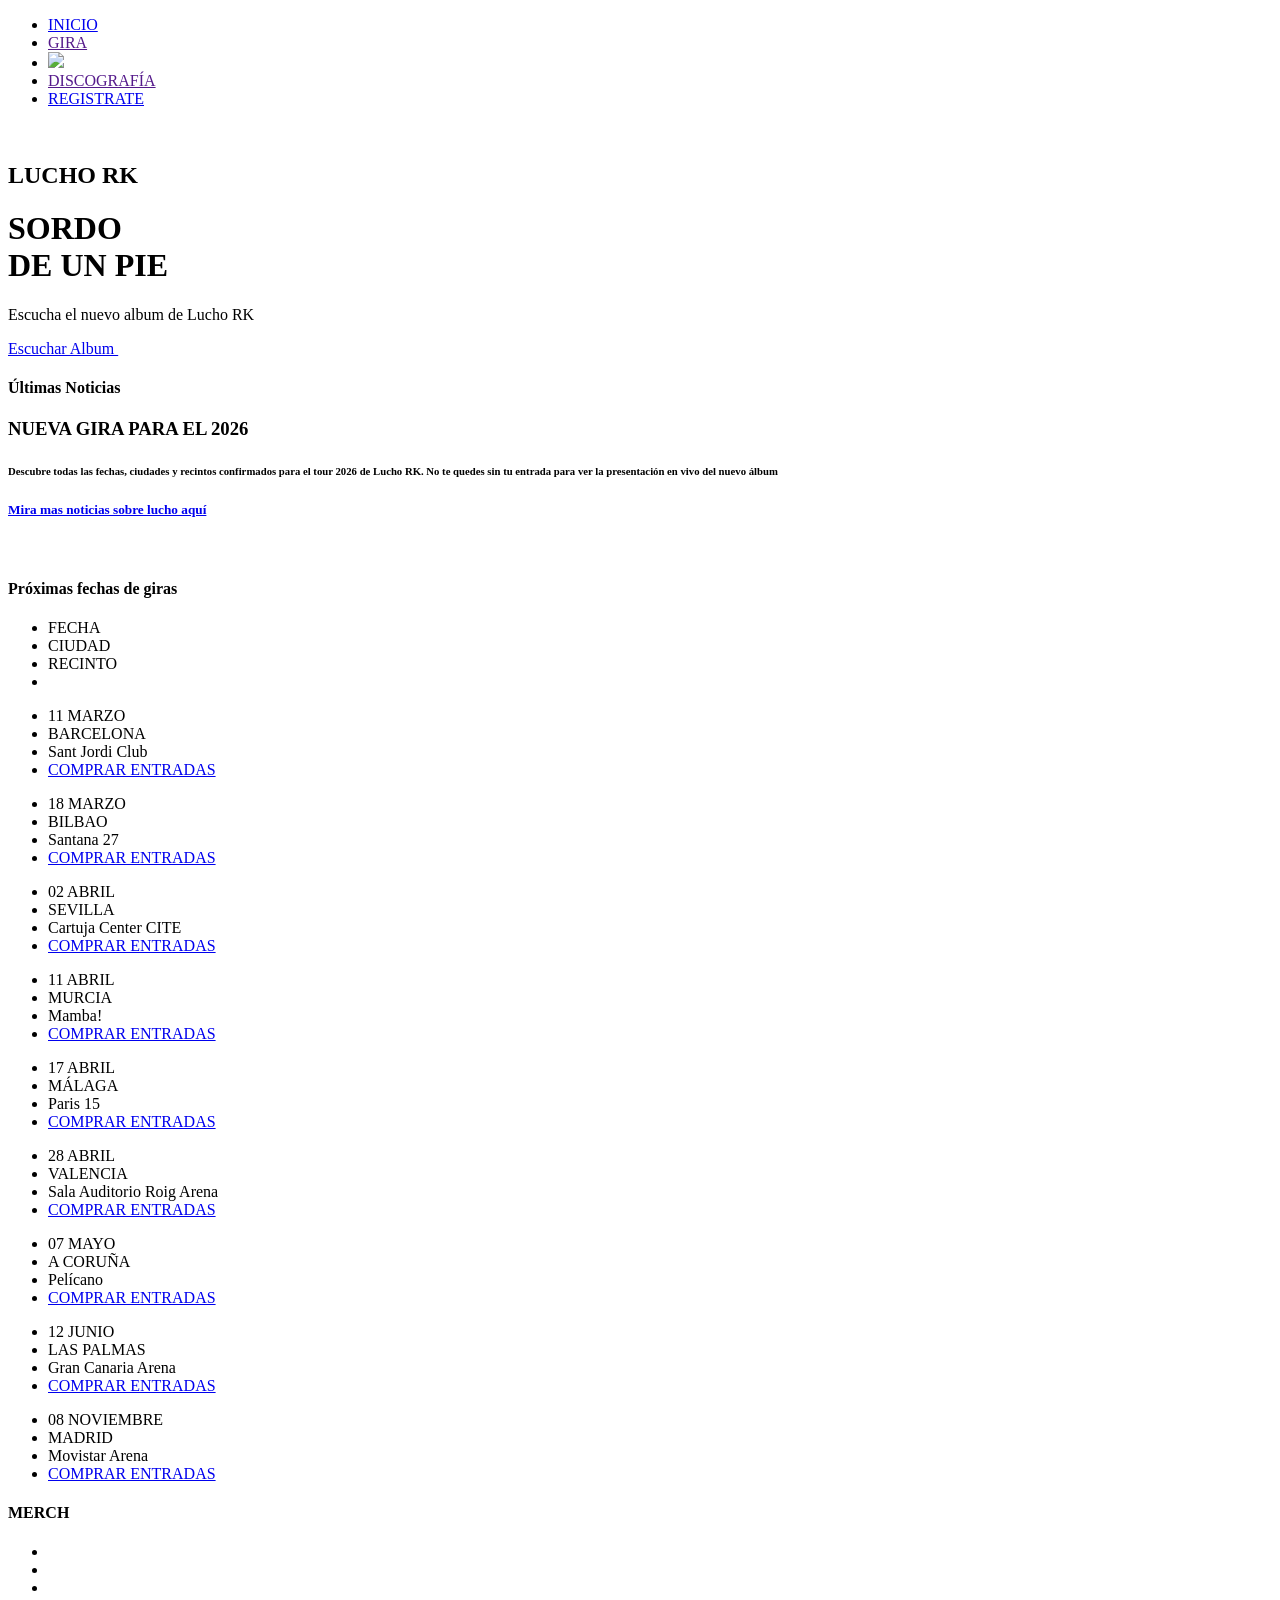
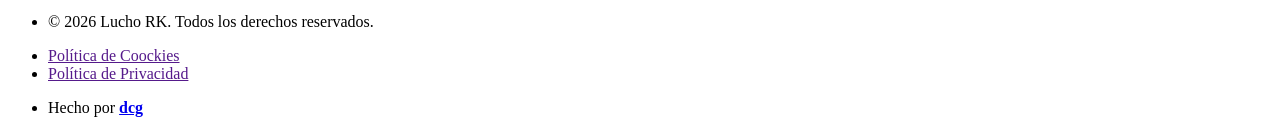
==== index.html @ 5dc65d81 "Update index.html" ====
<!DOCTYPE html>
<html lang="es">
<head>
    <meta charset="UTF-8">
    <meta name="viewport" content="width=device-width, initial-scale=1.0">
    <title>Lucho RK</title>
<link rel="preconnect" href="https://fonts.googleapis.com">
<link rel="preconnect" href="https://fonts.gstatic.com" crossorigin>
<link href="https://fonts.googleapis.com/css2?family=Bebas+Neue&family=Oswald:wght@700&display=swap" rel="stylesheet">
    <link rel="stylesheet" href="css/style.css">
    <link rel="stylesheet" href="css/index.css">
    <link rel="stylesheet" href="css/portada.css">
    <link rel="shortcut icon" href="images/Diseno_sin_titulo-30.svg" type="image/x-icon">
</head>
<body>
<header>

    <nav>
    <ul>
        <li><a href="index.html" class="active">INICIO</a></li>
        <li><a href="">GIRA</a></li>
        <li><div id="logo"><a href="LuchoRK.html"><img src="images/LogoLuchoBlanco.png"></a></div></li>
        <li><a href="">DISCOGRAFÍA</a></li>
        <li><a href="login.html" class="login" >REGISTRATE</a></li>
    </ul>
    </nav>
</header>
<div >
<img class="background" src="images/Designer2.png" alt="">
</div>



<main>
<div id="portada" class="portada">
    <h2>LUCHO RK</h2>
    <h1>SORDO <br> DE UN PIE</h1>
    <p>Escucha el nuevo album de Lucho RK</p>
    <a href="https://open.spotify.com/intl-es/album/6W88MgHDPkCPL64IIH3jir?si=Vdg5wNYsRpGNvwjrs65iJQ" class="cta-escuchar">Escuchar Album <img src="images/flecha-diagonal.png" alt=""></a>
</div>



<div id="content" class="content3">

    <h4>Últimas Noticias </h4>
    <h3>NUEVA GIRA PARA EL 2026</h3>
    <h6>Descubre todas las fechas, ciudades y recintos confirmados para el tour 2026 de Lucho RK. No te quedes sin tu entrada para ver la presentación en vivo del nuevo álbum
    </h6>
    <h5><a class="lineanimacion" href="http://">Mira mas noticias sobre lucho aquí</a></h5>
    <img src="images/concierto.png" alt="">
</div>


<div id="content" class="content2">
    <h4>Próximas fechas de giras </h4>
    <div class="concert-group"> 
        <!-- Un div column con div rows con las diferentes partes de cada concierto, en cada row entran los dierentes apartados de forma horizontal-->
    <!--TITULOS-->
            <ul class="titulo" class="lineanimacion">
            <li>FECHA</li>
            <li>CIUDAD</li>
            <li>RECINTO</li>
            <li></li>  
            </ul>

    <!--BARCELONA-->
            <ul>
            <li>11 MARZO</li>
            <li>BARCELONA</li>
            <li>Sant Jordi Club</li>
            <li><a href="http://" class="lineanimacion">COMPRAR ENTRADAS</a>  <!--BOTON PARA COMPRAR--> </li>  
            </ul>
    <!--BILBO-->
            <ul>
            <li>18 MARZO</li>
            <li>BILBAO</li>
            <li>Santana 27</li>
            <li><a href="http://" class="lineanimacion">COMPRAR ENTRADAS</a>  <!--BOTON PARA COMPRAR--> </li>  
            </ul>
    <!--SEVILLA-->
            <ul>
            <li>02 ABRIL</li>
            <li>SEVILLA</li>
            <li>Cartuja Center CITE</li>
            <li><a href="http://" class="lineanimacion">COMPRAR ENTRADAS</a>  <!--BOTON PARA COMPRAR--> </li>  
            </ul>
    <!--MURCIA-->
            <ul>
            <li>11 ABRIL</li>
            <li>MURCIA</li>
            <li>Mamba!</li>
            <li><a href="http://" class="lineanimacion">COMPRAR ENTRADAS</a>  <!--BOTON PARA COMPRAR--> </li>  
            </ul>
    <!--MÁLAGA-->
            <ul>
            <li>17 ABRIL</li>
            <li>MÁLAGA</li>
            <li>Paris 15</li>
            <li><a href="http://" class="lineanimacion">COMPRAR ENTRADAS</a>  <!--BOTON PARA COMPRAR--> </li>  
            </ul>
    <!--VALENCIA-->
            <ul>
            <li>28 ABRIL</li>
            <li>VALENCIA</li>
            <li>Sala Auditorio Roig Arena</li>
            <li><a href="http://" class="lineanimacion">COMPRAR ENTRADAS</a>  <!--BOTON PARA COMPRAR--></li>  
            </ul>
    <!--A CORUÑA-->
            <ul>
            <li>07 MAYO</li>
            <li>A CORUÑA</li>
            <li>Pelícano</li>
            <li><a href="http://" class="lineanimacion">COMPRAR ENTRADAS</a>  <!--BOTON PARA COMPRAR--></li>  
            </ul>
    <!--LAS PALMAS-->
            <ul>
            <li>12 JUNIO</li>
            <li>LAS PALMAS</li>
            <li>Gran Canaria Arena</li>
            <li><a href="http://" class="lineanimacion">COMPRAR ENTRADAS</a>  <!--BOTON PARA COMPRAR--></li>  
            </ul>
    <!--MADRID-->
            <ul>
            <li>08 NOVIEMBRE</li>
            <li>MADRID</li>
            <li>Movistar Arena</li>
            <li><a href="http://" class="lineanimacion">COMPRAR ENTRADAS</a>  <!--BOTON PARA COMPRAR--></li>  
            </ul>
    </div>
</div>

<div id="content" class="content4">
    <h4>MERCH</h4>
    <ul>
        <li class="odd"><img src="images/camisetalucho.webp" alt=""></li>
        <li class="even"><img  src="images/gorralucho.webp" alt=""></li>
        <li class="odd"><img src="images/hoodie.webp" alt=""></li>
    </ul>
</div>

<!--
<div id="content" class="content2">
<p>Este texto es uno de prueba para ver como queda la estructura del div.</p>
</div>
-->
</main>

<footer>
<ul>
    <li>
        <p>&copy; 2026 Lucho RK. Todos los derechos reservados.</p>
    </li>
    <li>
        <a href="">Política de Coockies</a>
    </li>
    <li>
        <a href="">Política de Privacidad</a>
    </li>
    <li style="justify-content: center;">
        <p>Hecho por <a href="https://github.com/decegue" class="github"><strong>dcg</strong></a></p>
    </li>
</ul>
</footer>


</body>
</html>
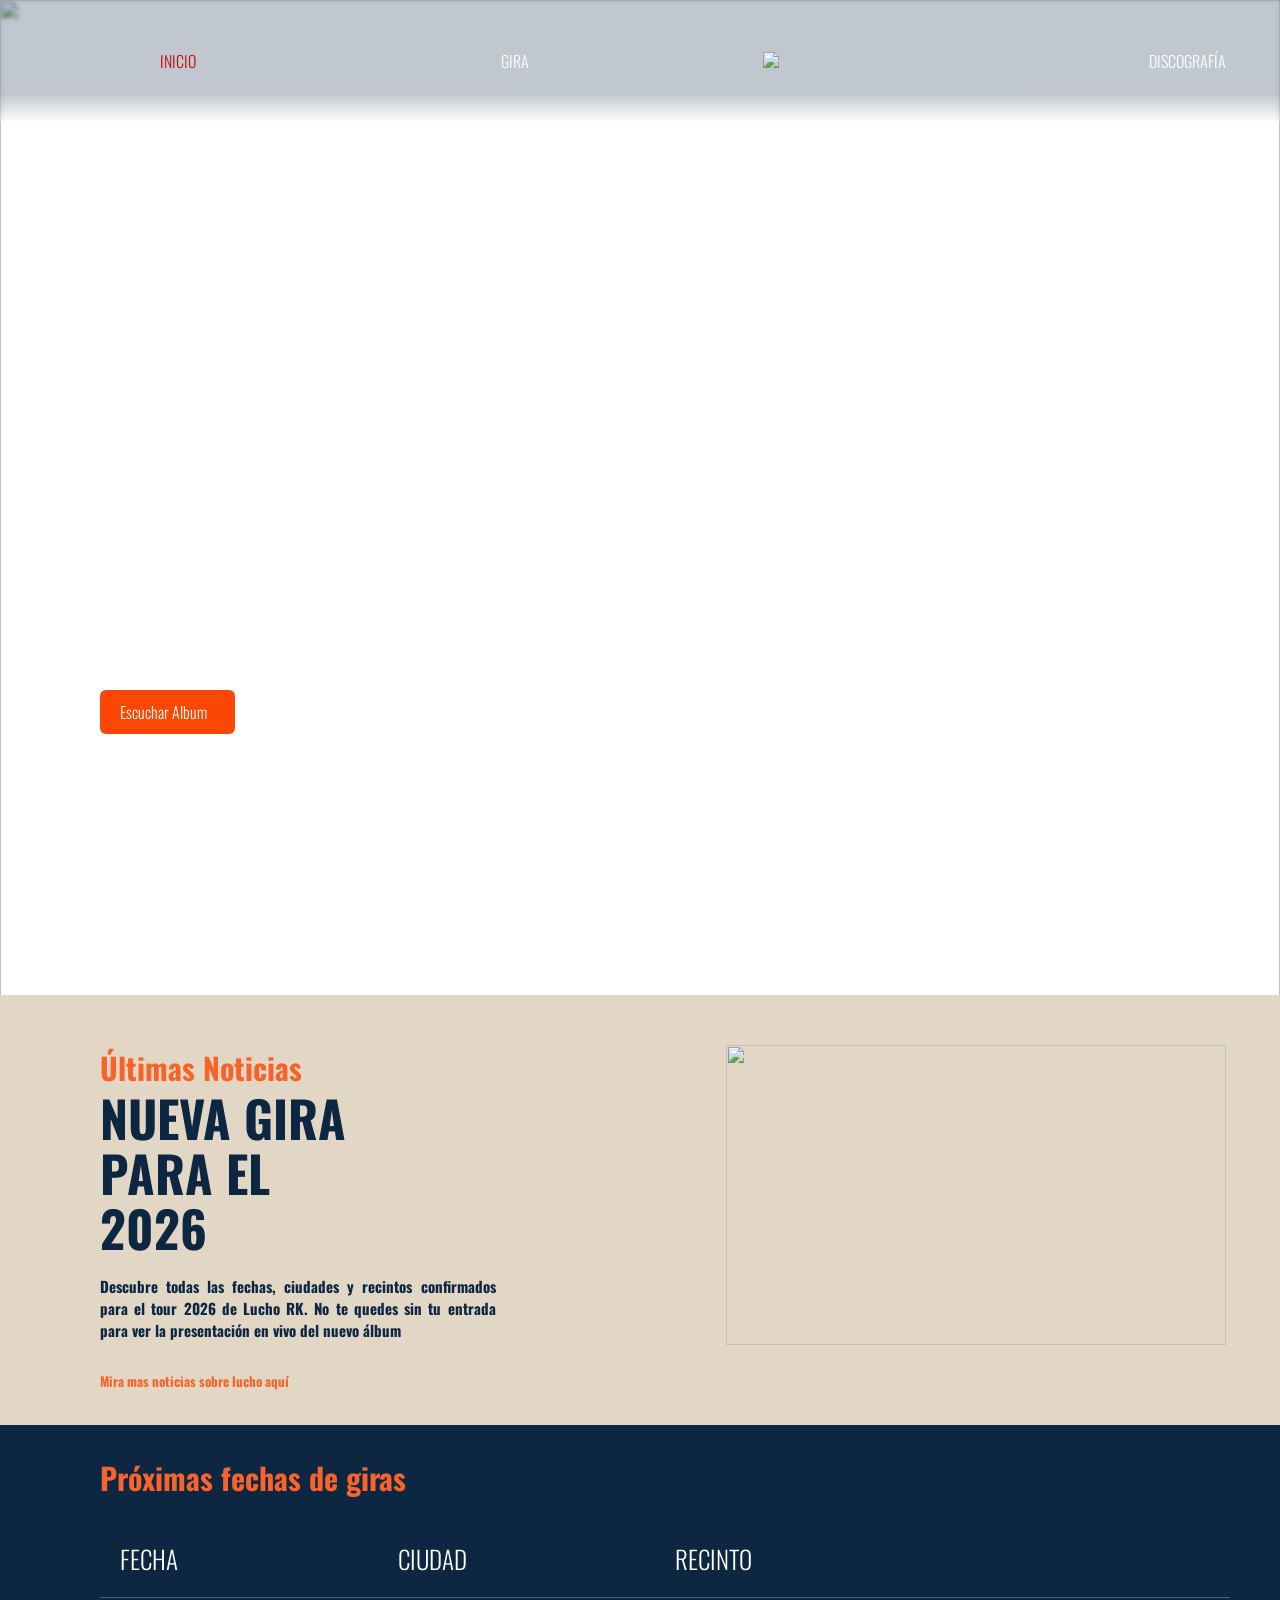
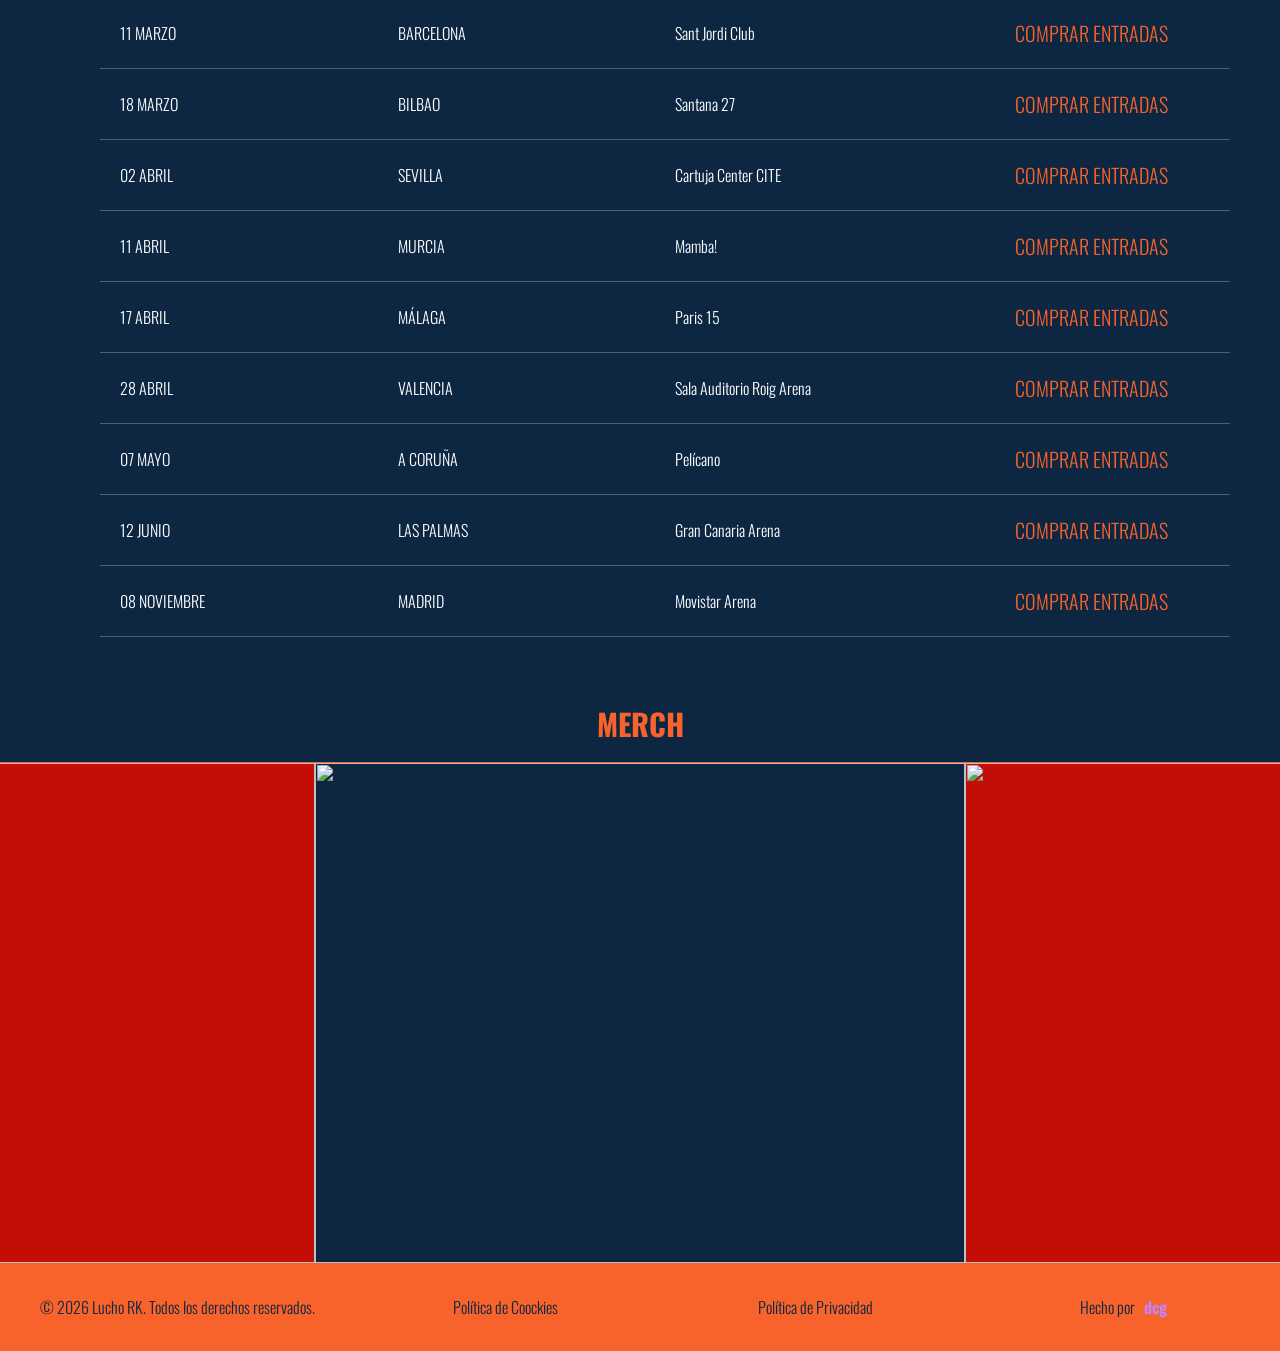
==== commit 5b9175ae: "Update index.html" ====
--- a/index.html
+++ b/index.html
@@ -17,11 +17,11 @@
 
     <nav>
     <ul>
-        <li><a href="index.html" class="active">INICIO</a></li>
-        <li><a href="">GIRA</a></li>
-        <li><div id="logo"><a href="LuchoRK.html"><img src="images/LogoLuchoBlanco.png"></a></div></li>
-        <li><a href="">DISCOGRAFÍA</a></li>
-        <li><a href="login.html" class="login" >REGISTRATE</a></li>
+        <li><a class="animacionactive" href="index.html" class="active">INICIO</a></li>
+        <li><a href="" class="animacionheader">GIRA </a></li>
+        <li><div id="logo"><a href="LuchoRK.html" class="animacionheader"><img src="images/LogoLuchoBlanco.png"></a></div></li>
+        <li><a href="" class="animacionheader">DISCOGRAFÍA</a></li>
+        <li><a href="login.html" class="login" class="animacionheader">REGISTRATE</a></li>
     </ul>
     </nav>
 </header>
@@ -57,7 +57,7 @@
     <div class="concert-group"> 
         <!-- Un div column con div rows con las diferentes partes de cada concierto, en cada row entran los dierentes apartados de forma horizontal-->
     <!--TITULOS-->
-            <ul class="titulo" class="lineanimacion">
+            <ul class="titulo">
             <li>FECHA</li>
             <li>CIUDAD</li>
             <li>RECINTO</li>
--- a/css/style.css
+++ b/css/style.css
@@ -0,0 +1,272 @@
+:root {
+    --primary-color: #C50D08;
+    --secundary-color: #0d2743;
+    --terciary-color: #E2D7C4;
+    --accent-color: #F7632B;
+    --text-color: #FFFFFF;
+    --text-color2: #0d2743;
+    --decegue-color: #c581ff;
+}
+
+html {
+    scroll-behavior: smooth;
+}
+
+body {
+    margin: 0;
+    font-family: "Oswald", sans-serif, "Basic";
+    font-optical-sizing: auto;
+    font-weight: 300;
+    font-style: normal;
+    flex-wrap: wrap;
+}
+
+/*------------------MENU-------------------------*/
+header {
+    background: #ffffff;
+    background: linear-gradient(180deg, #0d274342 77%, #ffffff00 100%); /*var(--accent-color)*/
+    position: sticky;
+    top: 0;
+    z-index: 1000;
+    display: flex;
+    align-items: center;
+    backdrop-filter: blur(2px);
+}
+
+header img {
+    max-width: 140px;
+    max-height: 80px;
+}
+
+nav ul {
+    display: flex;
+    flex-direction: row;
+    padding-left: 0;
+    align-items: center;
+    padding: 10px;
+    height: 70px;
+    width: 155%;
+}
+
+nav ul li {
+    display: flex; /* La verdad que simplemente funciona asique a la minima quito esto*/
+    list-style: none;
+    flex: 1;
+    text-align: center;
+    margin-left: 80px;
+    margin-right: 80px;
+    align-items: center;
+    padding: 10px 0 10px 0;
+}
+
+nav ul li > a.active {
+    color: var(--primary-color);
+}
+
+nav ul li a {
+    text-decoration: none;
+    color: var(--text-color);
+    width: auto;
+}
+
+.login {
+    background: var(--accent-color);
+    border-radius: 8px;
+    padding: 10px 20px 10px 20px;
+}
+
+.loginbnw {
+    background: black;
+    border-radius: 8px;
+    padding: 10px 20px 10px 20px;
+}
+
+.loginbnw:hover {
+    background: #595959;
+    color: #ececec;
+}
+
+
+.login:hover {
+    background: var(--primary-color);
+    color: var(--terciary-color);
+}
+
+/*------------------FOOTER-------------------------*/
+
+footer {
+    background: var(--accent-color);
+    position: sticky;
+    z-index: 1000;
+    display: flex;
+    align-items: center;
+    backdrop-filter: blur(2px);
+}
+
+footer ul {
+    list-style: none;
+    text-decoration: none;
+    display: flex;
+    flex-direction: row;
+    flex: 1;
+    align-items: center;
+    
+}
+
+footer li {
+    flex: 1px;
+    color: var(--secundary-color);
+    display: flex;
+}
+
+footer a {
+    text-decoration: none;
+    display: flex;
+    flex-direction: row;
+    flex: 1;
+    list-style: none;
+    color: var(--secundary-color);
+    justify-content: center;
+    width: 30px;
+}
+
+.github {/*Link a mi Gu */
+    max-width: 30px;
+}
+
+footer p {
+    display: flex;
+    gap: 5px;
+}
+
+footer li a strong {
+    color: var(--decegue-color)
+}
+
+
+/*-----Slider animation-----*/
+.lineanimacion{
+
+    margin: 0 auto;
+    padding: 0;
+    position: relative;
+    list-style: none;
+    overflow: hidden;
+}
+
+.lineanimacion:after {
+content: '';
+height: 1px;
+width: 0%;
+position: absolute;
+bottom: 0;
+left: 0;
+background: var(--accent-color);
+transition: width 0.25s linear;
+}
+
+.lineanimacion:hover::after{
+    width: 100%;
+}
+
+
+/*-----Slider animation for basic nav-----*/
+.animacionheader{
+    margin: 0 auto;
+    padding: 0;
+    position: relative;
+    list-style: none;
+    overflow: hidden;
+}
+
+.animacionheader:after {
+content: '';
+height: 2px;
+width: 0%;
+position: absolute;
+bottom: 0;
+left: 0;
+background: white;
+transition: width 0.25s linear;
+}
+
+.animacionheader:hover::after{
+    width: 100%;
+    color: white;
+}
+
+/*-----Slider animation for nav-----*/
+.animacionav{
+    margin: 0 auto;
+    padding: 0;
+    position: relative;
+    list-style: none;
+    overflow: hidden;
+}
+
+.animacionav:after {
+content: '';
+height: 2px;
+width: 0%;
+position: absolute;
+bottom: 0;
+left: 0;
+background: black;
+transition: width 0.25s linear;
+}
+
+.animacionav:hover::after{
+    width: 100%;
+    color: black;
+}
+
+/*-----Slider animation for white nav-----*/
+.animacionavwhite{
+    margin: 0 auto;
+    padding: 0;
+    position: relative;
+    list-style: none;
+    overflow: hidden;
+}
+
+.animacionavwhite:after {
+content: '';
+height: 2px;
+width: 0%;
+position: absolute;
+bottom: 0;
+left: 0;
+background: white;
+transition: width 0.25s linear;
+}
+
+.animacionavwhite:hover::after{
+    width: 100%;
+    color: white;
+}
+
+/*-----Slider animation for active nav -----*/
+.animacionactive{
+    color: var(--primary-color);
+    margin: 0 auto;
+    padding: 0;
+    position: relative;
+    list-style: none;
+    overflow: hidden;
+}
+
+.animacionactive:after {
+content: '';
+height: 2px;
+width: 0%;
+position: absolute;
+bottom: 0;
+left: 0;
+background: var(--primary-color);
+transition: width 0.25s linear;
+}
+
+.animacionactive:hover::after{
+    width: 100%;
+}
+
--- a/css/index.css
+++ b/css/index.css
@@ -0,0 +1,226 @@
+h3 {
+    font-size: 50px;
+    margin: 0px 0 10px 0 ;
+    max-width: 20%;
+    line-height: 1.1;
+    max-width: 25%;
+
+}
+
+h4 {/*-----SUBTITULOS------- */
+    font-size: 30px;
+    color: var(--accent-color);
+    margin: 0;
+    max-width: 50%;
+
+}
+
+
+h5{/*---CTA---*/ 
+    font-size: px;
+    color: var(--accent-color);
+    margin: 0;
+    max-width: 50%;
+    margin-top: 20px;    
+}
+
+h6 {
+    text-align: justify;
+    font-size: 15px;
+    margin: 10px 0 10px 0 ;
+    max-width: 35%;
+}
+
+#content {
+    display: flex;
+    flex-direction: column;
+    padding: 10px 50px 30px 100px;
+}
+
+/*-------------------CONTENT 1------------*/
+.content1 {
+    background-color: var(--primary-color);
+}
+
+.content1 p {
+    color: var(--text-color);
+}
+
+
+
+
+
+
+
+/*-------------------CONTENT 2------------*/
+.content2 {
+    background-color: var(--secundary-color);
+    margin-top: -15.8px;
+}
+
+.content2 p {
+    color: var(--text-color);
+}
+
+.content2 h4 {
+    margin: 20px 0 20px 0   ;
+}
+
+
+/*-------------------CONTENT 3------------*/
+
+div#content.content3{
+    padding-bottom: 0;
+    height: 100%;
+    padding-bottom: 50px;
+    padding-top: 50px;
+
+}
+
+.content3 {
+    background-color: var(--terciary-color);
+    margin-top: -15.7px;
+    padding-bottom: 50px;
+    margin-bottom: 0;
+    max-height: 400px;
+    flex-wrap: wrap;
+    display: flex;
+    flex-direction: column;
+}
+
+.content3 a {
+    text-decoration: none;
+    color: var(--accent-color);
+    border-bottom: 1px solid transparent;
+}
+
+.content3 a:hover {
+    color: #ff7949;
+}
+
+.content3 p {
+    color: var(--secundary-color);
+}
+
+.content3 h3 {
+    color: var(--secundary-color);
+}
+
+.content3 h6 {
+    color: var(--secundary-color);
+}
+
+.content3 img {
+    position: relative;
+    width: 500px;
+    height: 300px;
+    padding-left: 20%;
+    padding-top: 0;
+    margin-bottom: 0;
+}
+
+/*-------------------CONTENT 4------------*/
+
+div#content.content4{
+    height: 100%;
+    padding: 50px 0 50px 0;
+    padding-top: 50px;
+    flex-wrap: nowrap;
+}
+
+.content4 {
+    background-color: var(--secundary-color);
+    margin-top: -15.7px;
+    padding-bottom: 50px;
+    margin-bottom: 0;
+    max-height: 400px;
+    flex-wrap: wrap;
+    display: flex;
+    align-items: center;
+    margin-bottom: 112px;
+}
+
+
+
+.content4 ul {
+    display: flex;
+    flex-direction: row;
+    text-decoration: none;
+    list-style: none;
+    padding: 0;
+    flex-wrap: nowrap;
+    border-top: 1.5px solid var(--accent-color);
+}
+
+.content4 ul li {
+    flex: 1;
+}
+
+.content4 ul li img {
+    padding: 0;
+    display: flex;
+    align-items: center;
+    width: 650px;
+    height: 500px;    
+}
+
+.content4 ul li.odd {
+    background-color: var(--primary-color);
+    transition: 0.3s;
+}
+
+.content4 ul li.even {
+    background-color: var(--secundary-color);
+    transition: 0.3s;
+
+}
+
+.content4 ul li:hover {
+    background-color: var(--accent-color);
+}
+
+
+
+
+
+/*----------CONCIERTOS----------*/
+.concert h3 {
+    font-size: 20px;
+}
+
+.concert-group ul {
+    display: flex;
+    flex-direction: row;
+    padding-left: 20px;
+    align-items: center;
+    border-bottom: solid 1px #ffffff42;
+    margin-top: 0;
+    margin-bottom: 0;
+}
+
+.concert-group ul.titulo {
+    font-size: 25px;
+}
+
+.concert-group ul li {
+    display: flex; /* La verdad que simplemente funciona asique a la minima quito esto*/
+    list-style: none;
+    flex: 1;
+    text-align: center;
+    align-items: center;
+    padding: 20px 0 20px 0;
+    color: var(--text-color);
+}
+
+.concert-group ul li a {
+    font-size: 20px;
+    color: var(--accent-color);
+    text-decoration: none;
+}
+
+/*----------MERCH----------*/
+
+
+.content4.merch {
+    flex-direction: row;
+}
--- a/css/portada.css
+++ b/css/portada.css
@@ -0,0 +1,70 @@
+main {
+position: relative;
+}
+
+main div#portada >h1 {
+    color: var(--text-color);
+}
+
+main div#portada > h2 {
+    color: var(--text-color);
+}
+
+main div#portada > h3 {
+    color: var(--text-color);
+}
+
+nav ul li > a.active {
+    color: var(--primary-color);
+}
+
+/* EN PORTADA QUE LA IMAGEN  DE LUCHO QUE PONGA SE QUEDE FIJA Y SEA TAPADA POR EL RESTO DEL CONTENIDO*/
+.background {
+    position: fixed;
+    top: 0;
+    width: 100%;
+    height: 1019px;
+}
+
+.portada {
+    height: 788.2px;
+    padding-left: 100px;
+    padding-top: 100px;
+}
+
+.portada h1 {
+    font-size: 100px;
+    line-height: 1.1;
+    margin-top: 0;
+}
+
+.portada h2 {
+    font-size: 40px;
+    font-style:italic; 
+}
+
+.portada p {
+    font-size: 20px;
+    margin-bottom: 35px;
+    color: var(--text-color);
+}
+
+
+/*BOTON CTA ESCUCHAR ALBUM*/
+.cta-escuchar {
+    background-color: #fc4603;
+  
+    border-radius: 6px;
+    padding: 10px 20px 10px 20px;
+    text-decoration: none;
+    color: var(--text-color);
+}
+.cta-escuchar:hover {
+padding: 13px 25px 13px 25px;
+border-radius: 12px;
+transition: .2s;
+}
+
+main div a img {
+    margin-left: 5px;
+}
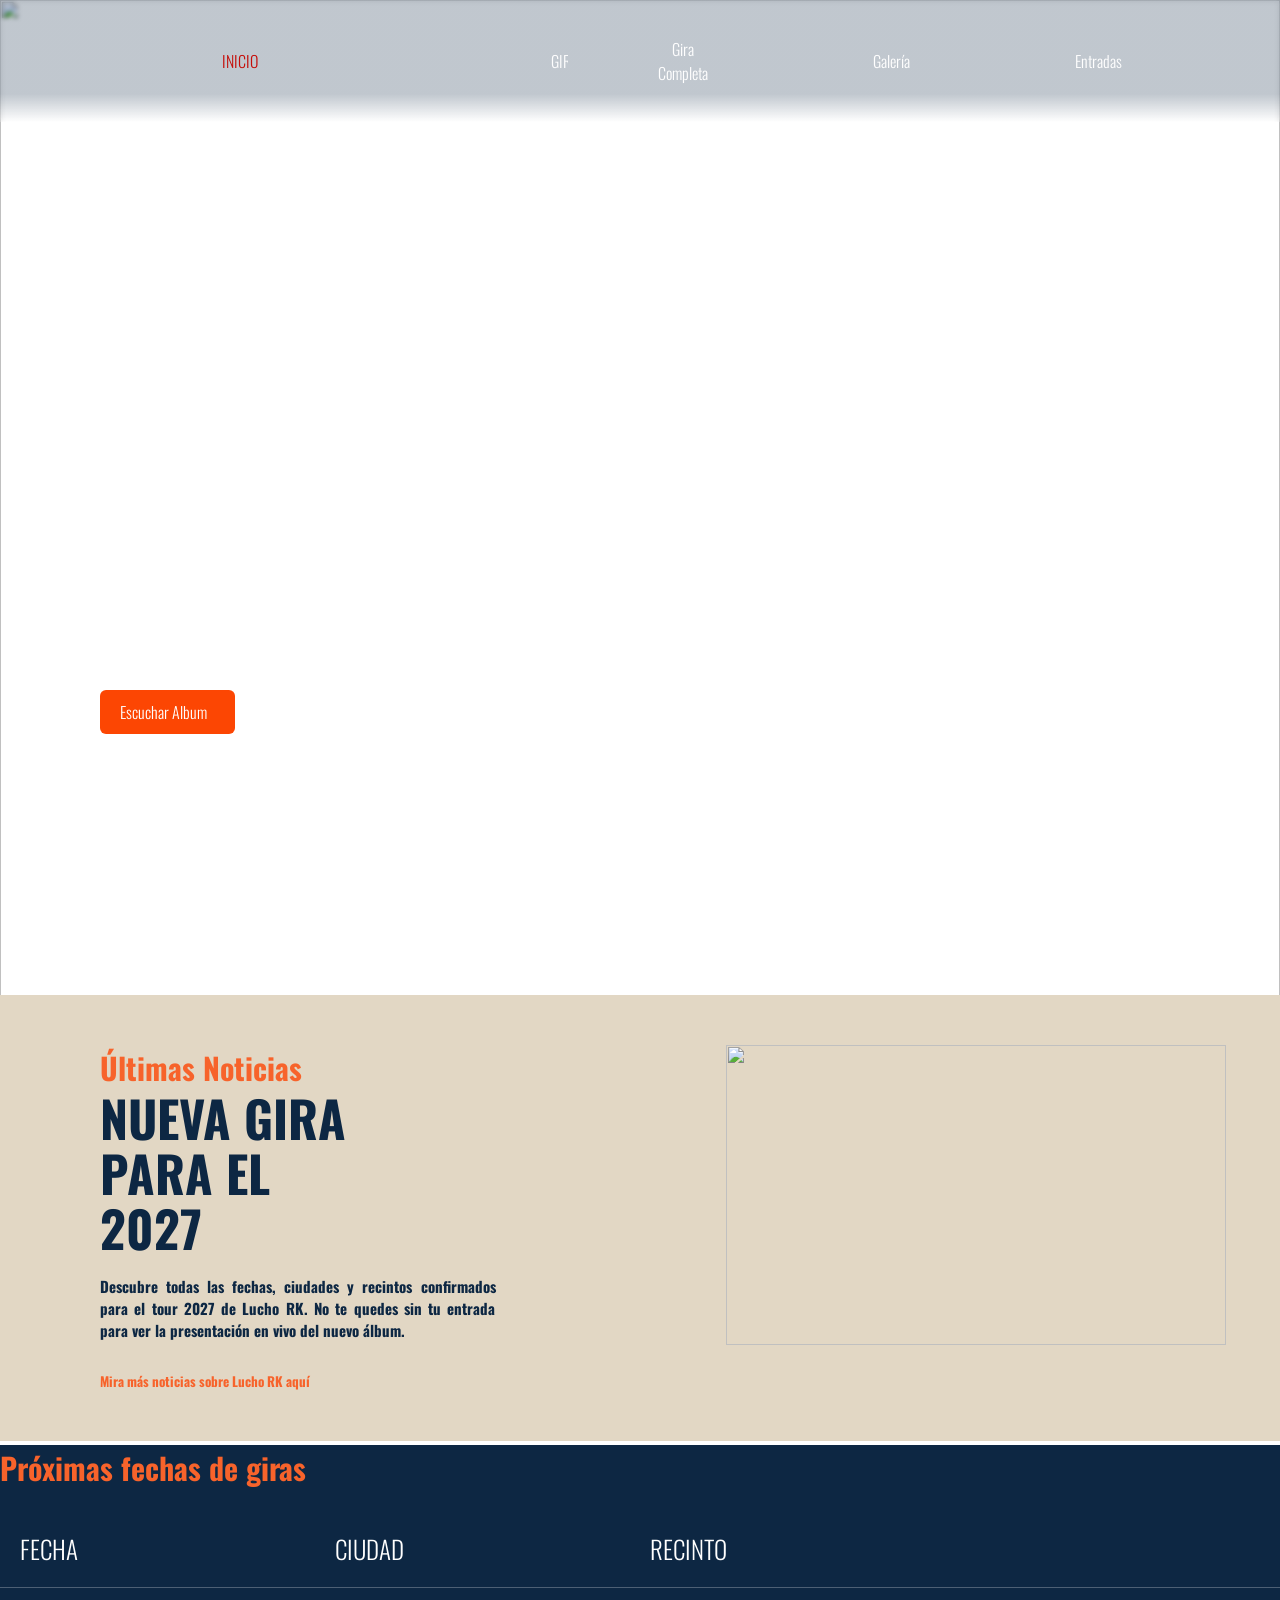
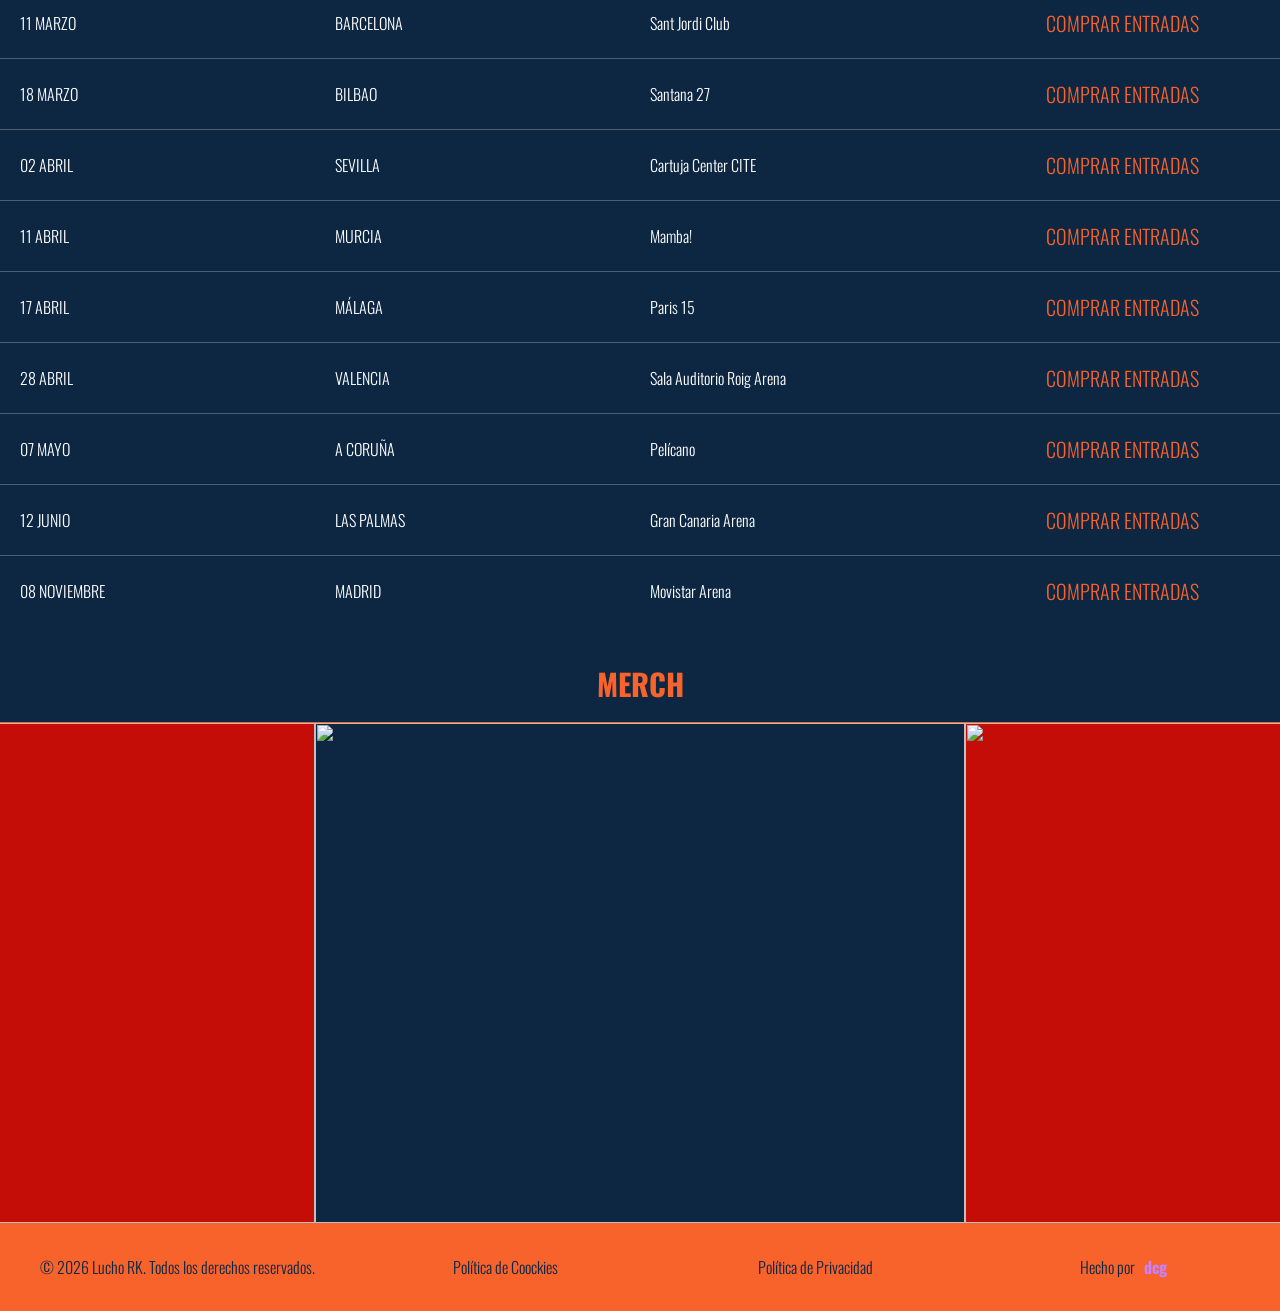
==== commit 7cb68c40: "Revise concert details and improve HTML structure Updated concert tour information and fixed minor H" ====
--- a/index.html
+++ b/index.html
@@ -13,19 +13,25 @@
     <link rel="shortcut icon" href="images/Diseno_sin_titulo-30.svg" type="image/x-icon">
 </head>
 <body>
-<header>
+    <header>
+        <nav>
+            <ul class="menuNivel1">
+                <li><a class="animacionactive" href="index.html">INICIO</a></li>
+                <li><a href="index.html#fecha-conciertos" class="animacionheader">GIRA </a>
+                    <ul class="menuNivel2">
+                        <li><a href="Gira.html" class="animacionheader">Gira Completa</a></li>
+                        <li><a href="Estrategia" class="animacionheader">Galería</a></li>
+                        <li><a href="Deportes" class="animacionheader">Entradas</a></li>
+                    </ul>
+                </li>
+                <li><div id="logo"><a href="LuchoRK.html" class="animacionheader"><img src="images/LogoLuchoBlanco.png"></a></div></li>
+                <li><a href="Discografía.html" class="animacionheader">DISCOGRAFÍA</a></li>
+                <li><a href="login.html" class="login">REGISTRATE</a></li>
+            </ul>
+        </nav>
+    </header>
 
-    <nav>
-    <ul>
-        <li><a class="animacionactive" href="index.html" class="active">INICIO</a></li>
-        <li><a href="" class="animacionheader">GIRA </a></li>
-        <li><div id="logo"><a href="LuchoRK.html" class="animacionheader"><img src="images/LogoLuchoBlanco.png"></a></div></li>
-        <li><a href="" class="animacionheader">DISCOGRAFÍA</a></li>
-        <li><a href="login.html" class="login" class="animacionheader">REGISTRATE</a></li>
-    </ul>
-    </nav>
-</header>
-<div >
+<div >  
 <img class="background" src="images/Designer2.png" alt="">
 </div>
 
@@ -44,15 +50,14 @@
 <div id="content" class="content3">
 
     <h4>Últimas Noticias </h4>
-    <h3>NUEVA GIRA PARA EL 2026</h3>
-    <h6>Descubre todas las fechas, ciudades y recintos confirmados para el tour 2026 de Lucho RK. No te quedes sin tu entrada para ver la presentación en vivo del nuevo álbum
-    </h6>
-    <h5><a class="lineanimacion" href="http://">Mira mas noticias sobre lucho aquí</a></h5>
-    <img src="images/concierto.png" alt="">
+    <h3>NUEVA GIRA PARA EL 2027</h3>
+    <h6>Descubre todas las fechas, ciudades y recintos confirmados para el tour 2027 de Lucho RK. No te quedes sin tu entrada para ver la presentación en vivo del nuevo álbum.</h6>
+    <h5><a class="lineanimacion" href="http://">Mira más noticias sobre Lucho RK aquí</a></h5>
+    <img src="images/concierto.png">
 </div>
 
 
-<div id="content" class="content2">
+<div id="fecha-conciertos" class="content2">
     <h4>Próximas fechas de giras </h4>
     <div class="concert-group"> 
         <!-- Un div column con div rows con las diferentes partes de cada concierto, en cada row entran los dierentes apartados de forma horizontal-->
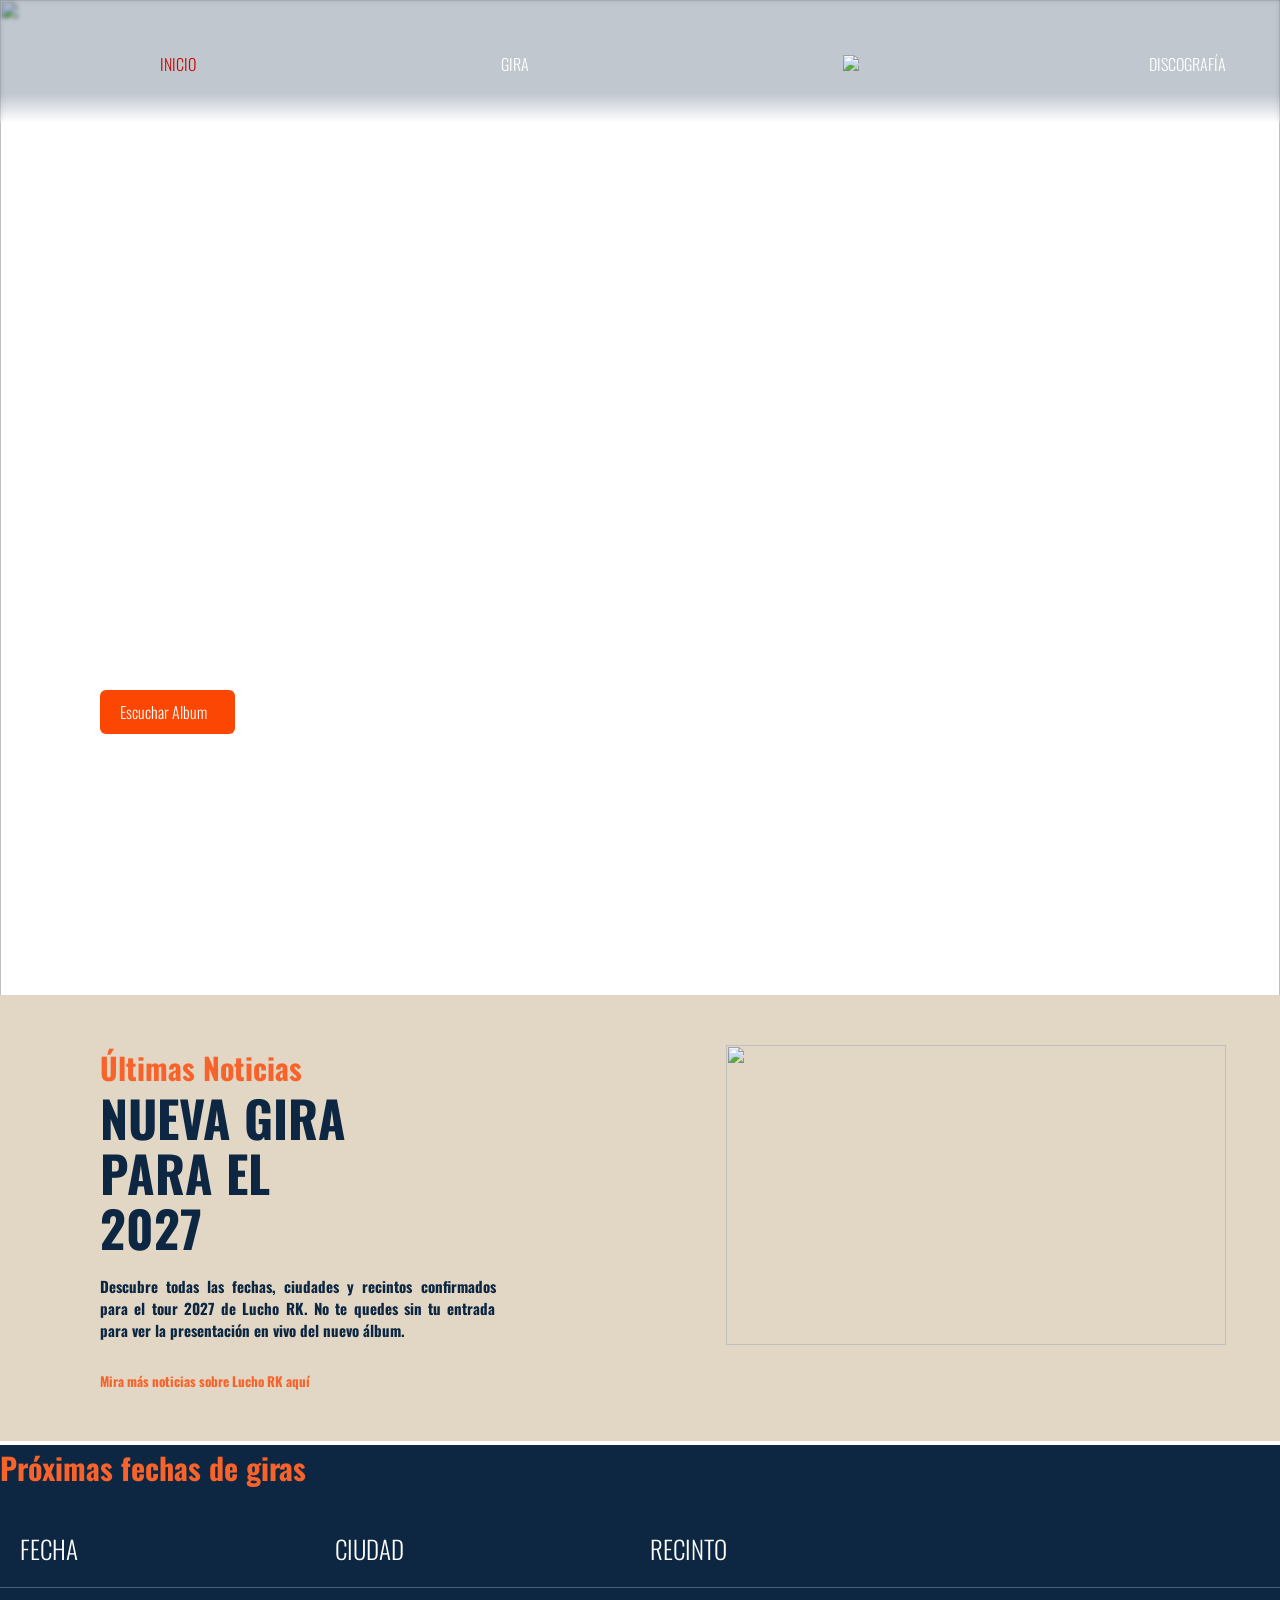
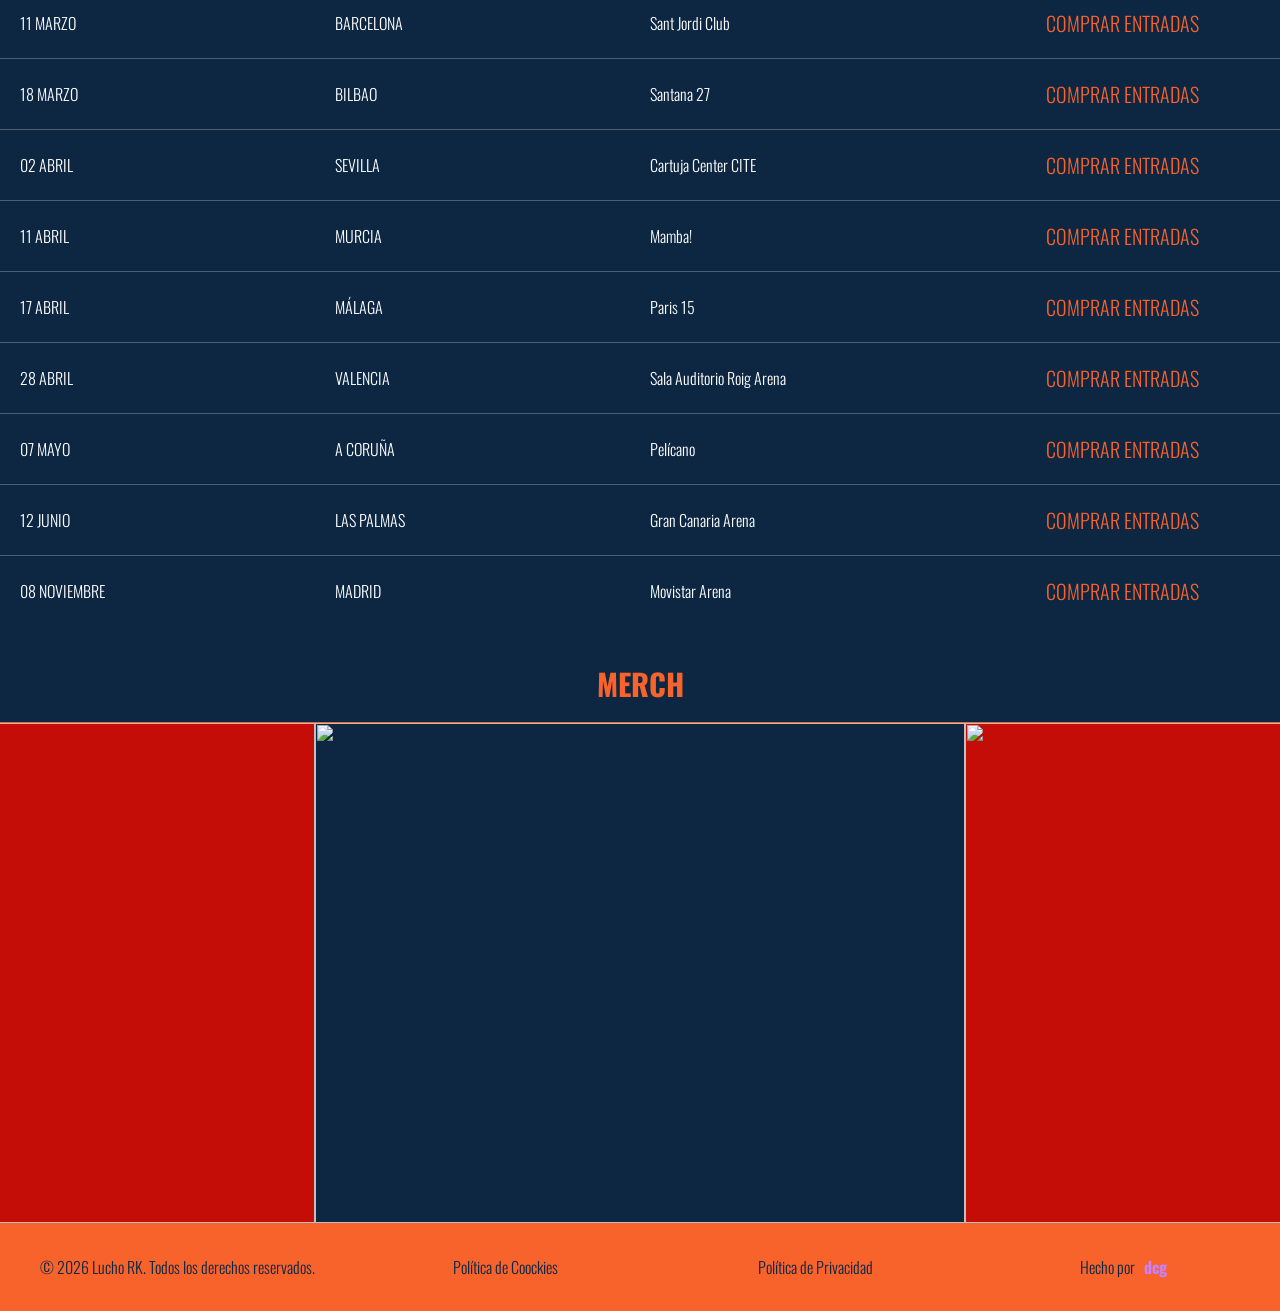
==== commit feb01659: "Update index.html" ====
--- a/index.html
+++ b/index.html
@@ -20,7 +20,7 @@
                 <li><a href="index.html#fecha-conciertos" class="animacionheader">GIRA </a>
                     <ul class="menuNivel2">
                         <li><a href="Gira.html" class="animacionheader">Gira Completa</a></li>
-                        <li><a href="Estrategia" class="animacionheader">Galería</a></li>
+                        <li><a href="Galería.html" class="animacionheader">Galería</a></li>
                         <li><a href="Deportes" class="animacionheader">Entradas</a></li>
                     </ul>
                 </li>
--- a/css/style.css
+++ b/css/style.css
@@ -56,7 +56,7 @@
     margin-left: 80px;
     margin-right: 80px;
     align-items: center;
-    padding: 10px 0 10px 0;
+    padding: 10px 0 5px 0;
 }
 
 nav ul li > a.active {
@@ -70,7 +70,7 @@
 }
 
 .login {
-    background: var(--accent-color);
+    background: var(--primary-color);
     border-radius: 8px;
     padding: 10px 20px 10px 20px;
 }
@@ -88,8 +88,48 @@
 
 
 .login:hover {
-    background: var(--primary-color);
+    background: var(--accent-color);
     color: var(--terciary-color);
+}
+
+
+/*------------------NAV DESPLEGABL------------------*/
+
+.menuNivel1 {
+    display: flex;
+    align-items: center;
+}
+
+.menuNivel1 li {
+	position: relative;
+	transition: 1s;
+	justify-content: center;
+}
+
+.menuNivel1 li > a {
+    display: block;
+}
+
+.menuNivel2 {
+    display: none;
+    position: absolute;
+    width: 70%;
+    height: auto;
+    top: 100%;
+    border-radius: 6px;
+    box-sizing: border-box;
+    background: #b1b1b138;
+}
+
+.menuNivel2 > li {
+    
+    width: 100%;
+    text-align: center;
+}
+
+.menuNivel1 li:hover ul {
+    display: flex;
+    flex-direction: column;
 }
 
 /*------------------FOOTER-------------------------*/
@@ -221,28 +261,29 @@
 }
 
 /*-----Slider animation for white nav-----*/
-.animacionavwhite{
-    margin: 0 auto;
-    padding: 0;
-    position: relative;
-    list-style: none;
-    overflow: hidden;
-}
-
-.animacionavwhite:after {
+.animacionavblack{
+    margin: 0 auto;
+    padding: 0;
+    position: relative;
+    list-style: none;
+    overflow: hidden;
+    color: black;
+}
+
+.animacionavblack:after {
 content: '';
 height: 2px;
 width: 0%;
 position: absolute;
 bottom: 0;
 left: 0;
-background: white;
-transition: width 0.25s linear;
-}
-
-.animacionavwhite:hover::after{
-    width: 100%;
-    color: white;
+background: black;
+transition: width 0.25s linear;
+}
+
+.animacionavblack:hover::after{
+    width: 100%;
+    color: black;
 }
 
 /*-----Slider animation for active nav -----*/
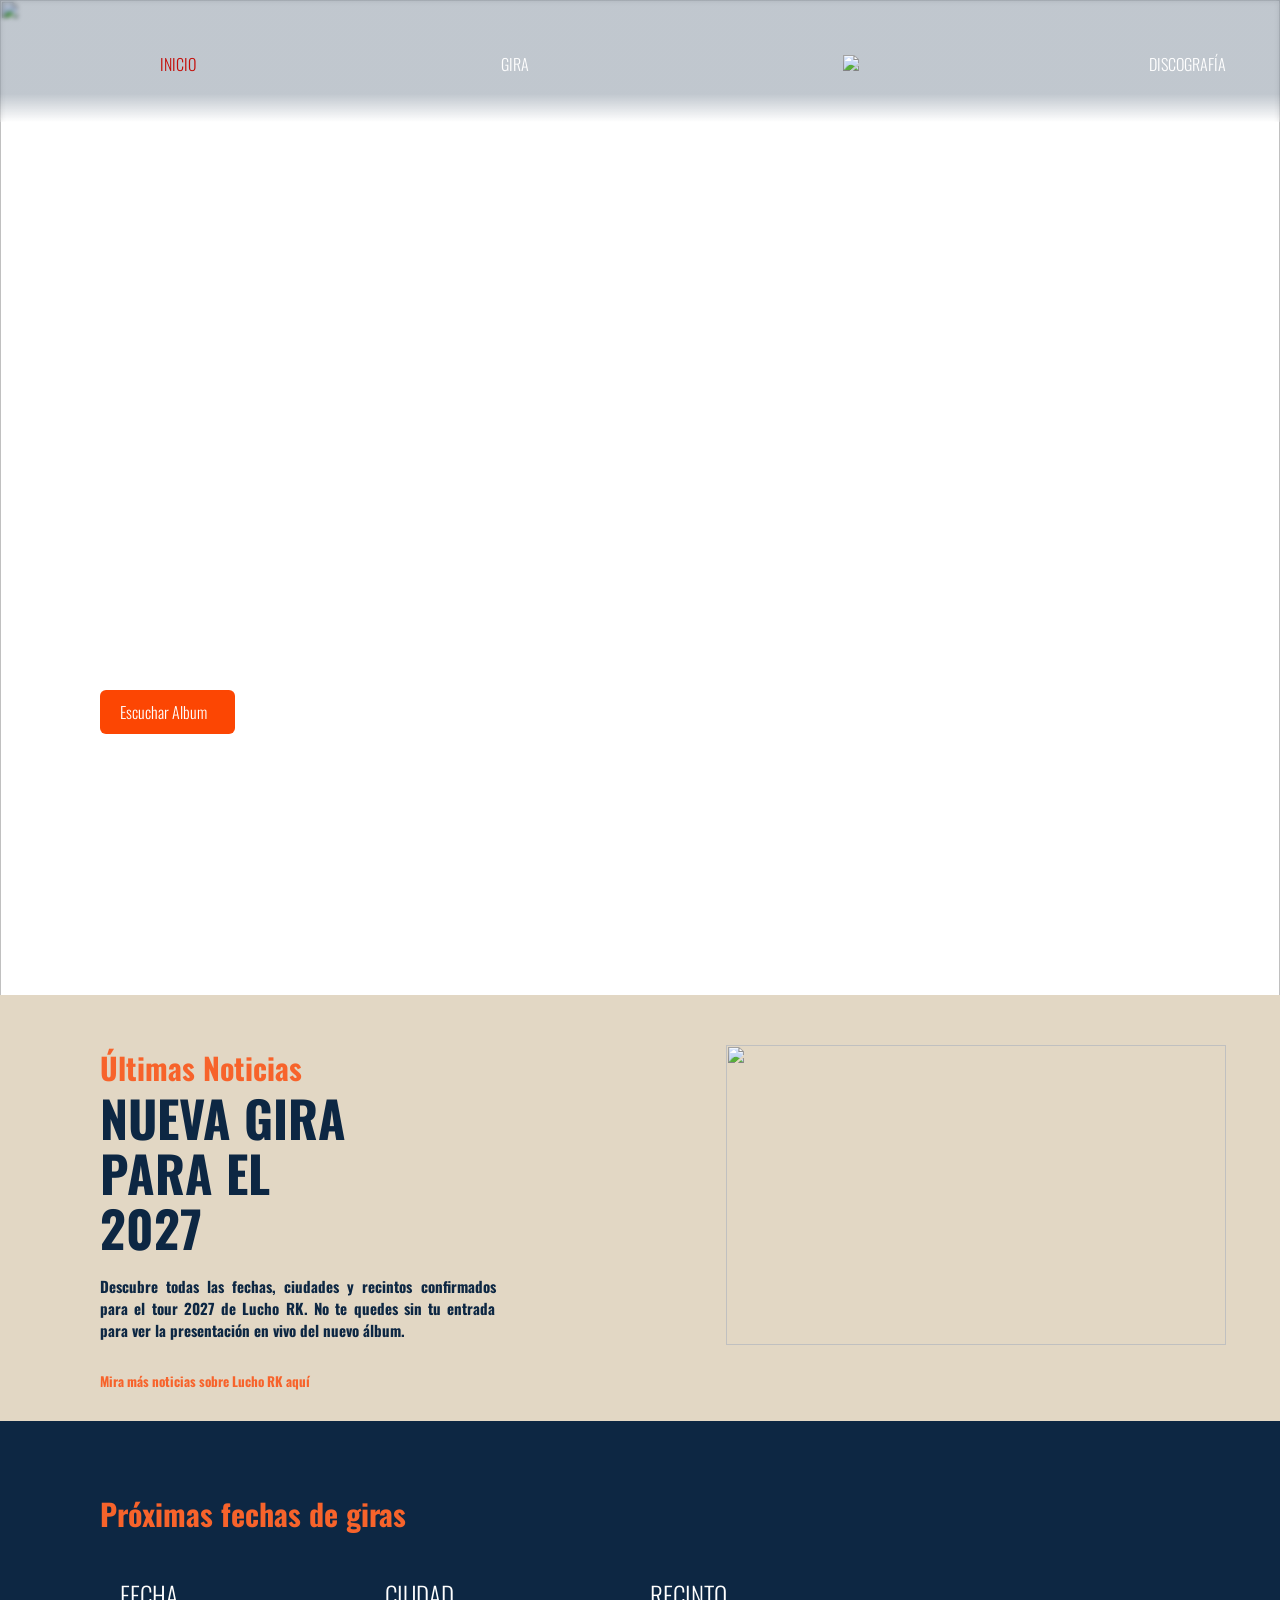
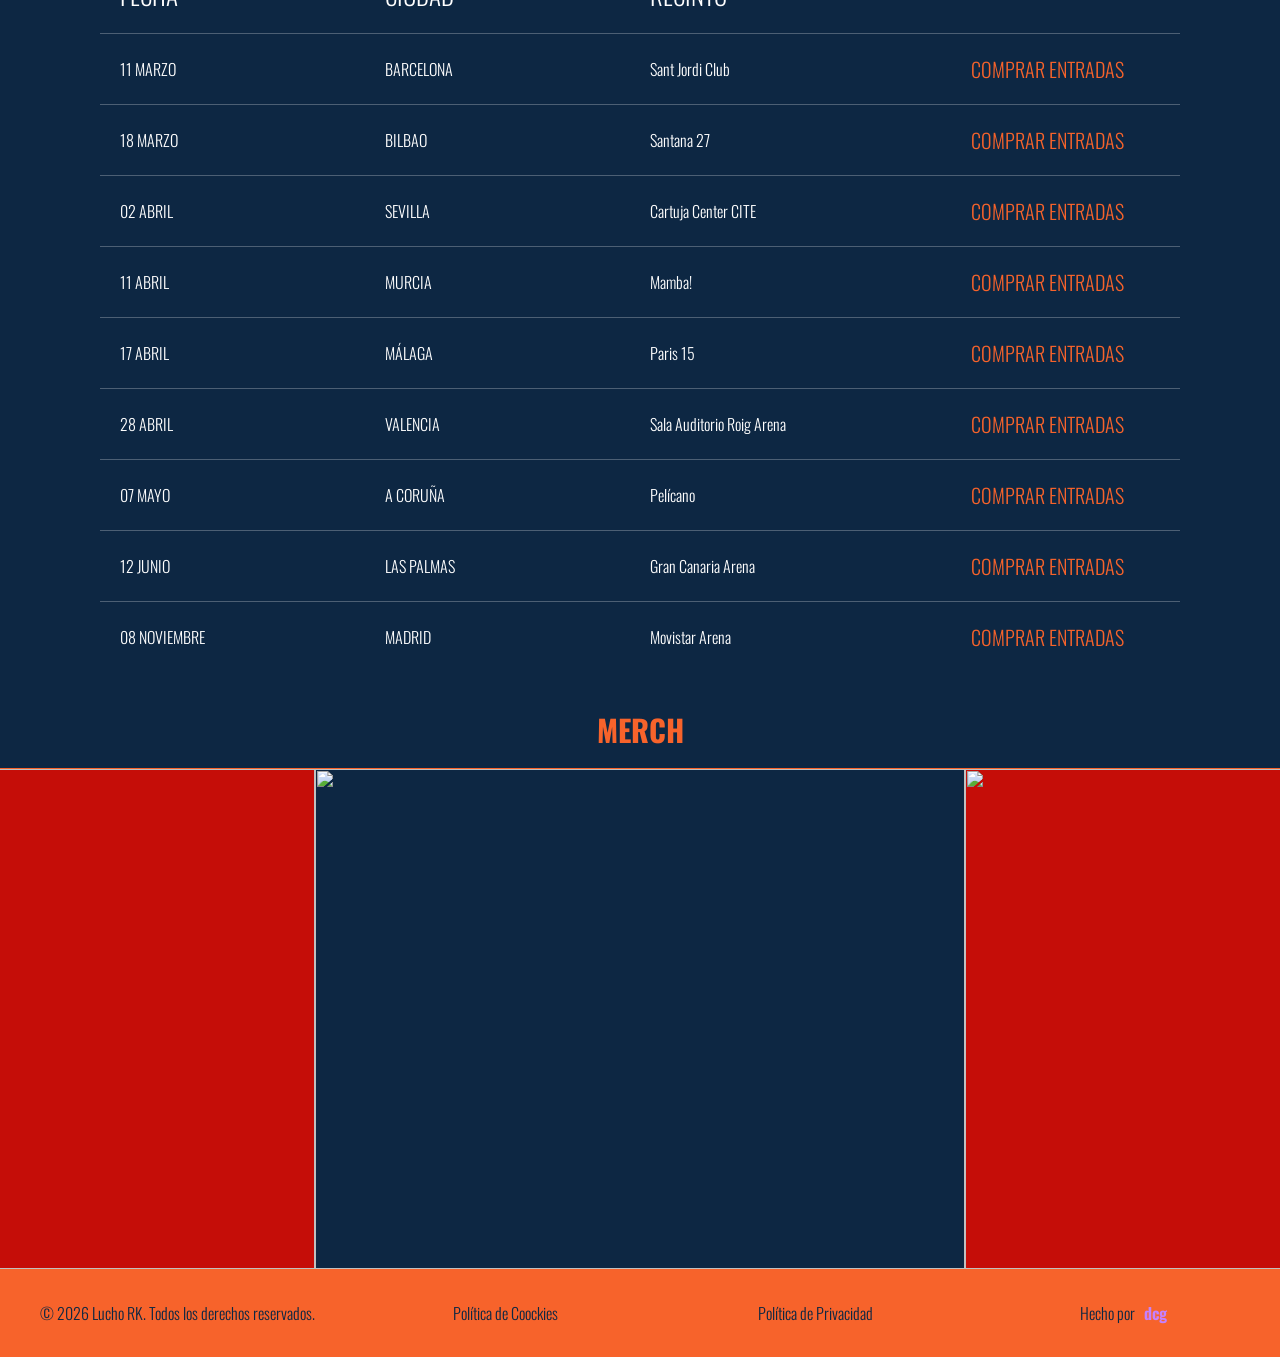
==== commit 2a5f06cd: "Add files via upload" ====
--- a/index.html
+++ b/index.html
@@ -21,7 +21,7 @@
                     <ul class="menuNivel2">
                         <li><a href="Gira.html" class="animacionheader">Gira Completa</a></li>
                         <li><a href="Galería.html" class="animacionheader">Galería</a></li>
-                        <li><a href="Deportes" class="animacionheader">Entradas</a></li>
+                        <li><a href="Entradas.html" class="animacionheader">Entradas</a></li>
                     </ul>
                 </li>
                 <li><div id="logo"><a href="LuchoRK.html" class="animacionheader"><img src="images/LogoLuchoBlanco.png"></a></div></li>
@@ -170,4 +170,4 @@
 
 
 </body>
-</html>
+</html>
--- a/css/style.css
+++ b/css/style.css
@@ -10,6 +10,7 @@
 
 html {
     scroll-behavior: smooth;
+    scroll-padding-top: 80px;
 }
 
 body {
@@ -45,7 +46,7 @@
     align-items: center;
     padding: 10px;
     height: 70px;
-    width: 155%;
+    width: 155%; 
 }
 
 nav ul li {
@@ -107,18 +108,21 @@
 }
 
 .menuNivel1 li > a {
-    display: block;
+	display: block;
+	z-index: 10000;
 }
 
 .menuNivel2 {
-    display: none;
-    position: absolute;
-    width: 70%;
-    height: auto;
-    top: 100%;
-    border-radius: 6px;
-    box-sizing: border-box;
-    background: #b1b1b138;
+	display: none;
+	position: absolute;
+	width: 70%;
+	height: auto;
+	top: 100%;
+	border-radius: 6px;
+	box-sizing: border-box;
+	background: #b1b1b138;
+	top: -10px;
+	padding-top: 45px;
 }
 
 .menuNivel2 > li {
--- a/css/index.css
+++ b/css/index.css
@@ -54,8 +54,11 @@
 
 /*-------------------CONTENT 2------------*/
 .content2 {
-    background-color: var(--secundary-color);
-    margin-top: -15.8px;
+	background-color: var(--secundary-color);
+	margin-top: -15.8px;
+	padding-left: 100px;
+	padding-right: 100px;
+	padding-top: 50px;
 }
 
 .content2 p {
@@ -78,14 +81,14 @@
 }
 
 .content3 {
-    background-color: var(--terciary-color);
-    margin-top: -15.7px;
-    padding-bottom: 50px;
-    margin-bottom: 0;
-    max-height: 400px;
-    flex-wrap: wrap;
-    display: flex;
-    flex-direction: column;
+	background-color: var(--terciary-color);
+	margin-top: -15.7px;
+	padding-bottom: 50px;
+	margin-bottom: -20px;
+	max-height: 400px;
+	flex-wrap: wrap;
+	display: flex;
+	flex-direction: column;
 }
 
 .content3 a {
@@ -223,4 +226,4 @@
 
 .content4.merch {
     flex-direction: row;
-}
+}
--- a/css/portada.css
+++ b/css/portada.css
@@ -67,4 +67,4 @@
 
 main div a img {
     margin-left: 5px;
-}
+}
